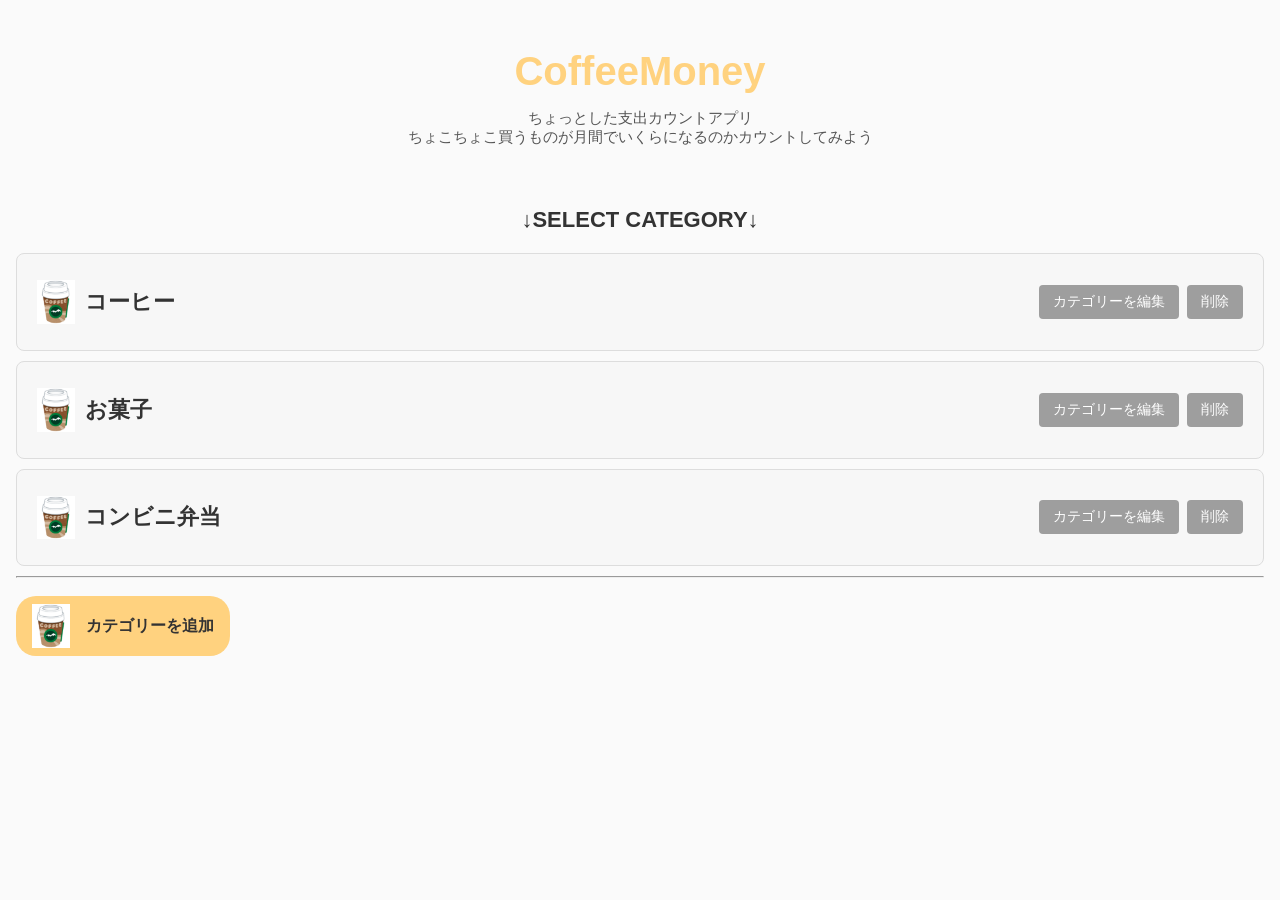
==== index.html @ 40b10e7c "home.htmlをindex.htmlに変更" ====
<!DOCTYPE html>
<html lang="ja">

<head>
	<meta charset="UTF-8">
	<title>CoffeeMoney</title>
	<!-- CSSのパス（ファイル名や階層が合っているか確認してください） -->
	<link rel="stylesheet" href="./css/home.css">
	<meta name="viewport" content="width=device-width, initial-scale=1">
</head>

<body>

	<h2 class="app-header">CoffeeMoney</h2>

	<p class="description">ちょっとした支出カウントアプリ<br>
		ちょこちょこ買うものが月間でいくらになるのかカウントしてみよう</p><br>
	<p class="blink select-title">↓SELECT CATEGORY↓</p>

	<!-- JavaScriptで動的にカテゴリー一覧を挿入するエリア -->
	<div id="category-list"></div>

	<hr>

	<a href="./category-add.html" class="add-category-icon-btn">
		<img src="./icons/coffee_chilled_cup.png" alt="coffee" class="category-icon">
		<span class="add-icon"></span> カテゴリーを追加
	</a>

	<script src="./js/home.js"></script>
</body>

</html>
---- css/home.css ----
@charset "UTF-8";

/* ===== 全体 ===== */
body {
	font-family: "Helvetica", "Arial", sans-serif;
	margin: 0;
	padding: 16px;
	background: #fafafa;
}

/* タイトル */
h2 {
	text-align: center;
	font-size: 40px;
	color: #ffd27f;
	margin-bottom: 10px;
}

/* 説明文 */
.description {
	text-align: center;
	font-size: 15px;
	color: #555;
	margin-bottom: 20px;
}

/* SELECT CATEGORY */
.select-title {
	text-align: center;
	font-size: 22px;
	color: #333;
	font-weight: bold;
	margin-bottom: 20px;
}

/* 点滅 */
.blink {
	animation: blinkAnime 1.5s infinite;
}

@keyframes blinkAnime {
	0% {
		opacity: 1;
	}

	50% {
		opacity: 0;
	}

	100% {
		opacity: 1;
	}
}

/* ===== カテゴリー行（PC） ===== */
.category-row {
	display: flex;
	justify-content: space-between;
	align-items: center;
	background: #f7f7f7;
	padding: 16px 20px;
	margin-bottom: 10px;
	border-radius: 8px;
	border: 1px solid #ddd;
}

.category-row:hover {
	background: #ececec;
	cursor: pointer;
}

/* 行全体を押せるリンク */
.category-link {
	display: flex;
	align-items: center;
	gap: 10px;
	flex-grow: 1;
	padding: 10px 0;
	text-decoration: none;
	color: #333;
}

/* アイコン */
.category-icon {
	width: 38px;
	height: auto;
}

/* カテゴリー名 */
.category-name {
	font-size: 22px;
	font-weight: bold;
	color: #333;
	text-decoration: none;
}

/* ボタン配置 */
.category-actions {
	display: flex;
	gap: 8px;
}

/* ボタン */
.edit-button,
.delete-button {
	padding: 8px 14px;
	border-radius: 4px;
	font-size: 14px;
	transition: transform 0.2s ease, box-shadow 0.2s ease;
}

.edit-button {
	background-color: #9e9e9e;
	color: white;
	text-decoration: none;
}

.delete-button {
	background-color: #9e9e9e;
	color: white;
	border: none;
}

/* ホバー時ふわっと浮く */
.edit-button:hover,
.delete-button:hover {
	transform: translateY(-3px);
	box-shadow: 0 4px 10px rgba(0, 0, 0, 0.2);
}

.add-category-icon-btn {
	display: inline-flex;
	align-items: center;
	gap: 8px;
	margin-top: 10px;
	padding: 8px 16px;
	background: #ffd27f;
	color: #333;
	font-weight: bold;
	border-radius: 20px;
	text-decoration: none;
	transition: 0.2s ease;
}

.add-category-icon-btn:hover {
	transform: translateY(-3px);
	box-shadow: 0 4px 10px rgba(0, 0, 0, 0.2);
}

.add-icon {
	font-size: 20px;
}

/* ===== スマホ最適化（幅600px以下） ===== */
@media (max-width: 600px) {

	/* 全体の余白と文字サイズを少し縮小 */
	body {
		padding: 20px;
		font-size: 16px;
	}

	/* タイトルを少し小さく */
	h2 {
		font-size: 26px;
		margin-bottom: 14px;
	}

	/* 説明文 */
	.description {
		font-size: 15px;
		line-height: 1.6;
		margin-bottom: 20px;
	}

	/* SELECT CATEGORY */
	.select-title {
		font-size: 20px;
		margin-top: 12px;
		margin-bottom: 16px;
	}

	/* カテゴリー行をアプリのカードUIに */
	.category-row {
		display: flex;
		flex-direction: column;
		align-items: flex-start;
		width: 100%;
		padding: 20px;
		border-radius: 16px;
		background: #ffffff;
		box-shadow: 0 4px 12px rgba(0, 0, 0, 0.08);
		gap: 14px;
		margin-bottom: 20px;
	}

	/* カテゴリー名＋アイコン */
	.category-link {
		display: flex;
		align-items: center;
		gap: 14px;
		width: 100%;
		padding: 0;
	}

	.category-icon {
		width: 40px;
		height: auto;
	}

	.category-name {
		font-size: 26px;
		font-weight: bold;
	}

	/* 編集・削除を縦並びに */
	.category-actions {
		display: flex;
		flex-direction: column;
		width: 100%;
		gap: 10px;
		margin-top: 4px;
	}

	/* form も幅100%に */
	.category-actions form {
		width: 100%;
	}

	/* 編集ボタン */
	.edit-button {
		display: block;
		width: 100%;
		padding: 12px 0;
		font-size: 16px;
		border-radius: 10px;
		background: #9e9e9e;
		color: #fff;
		text-align: center;
	}

	/* 削除ボタン */
	.delete-button {
		display: block;
		width: 100%;
		padding: 12px 0;
		font-size: 16px;
		border-radius: 10px;
		background: #d9534f;
		color: #fff;
		text-align: center;
		border: none;
	}
}
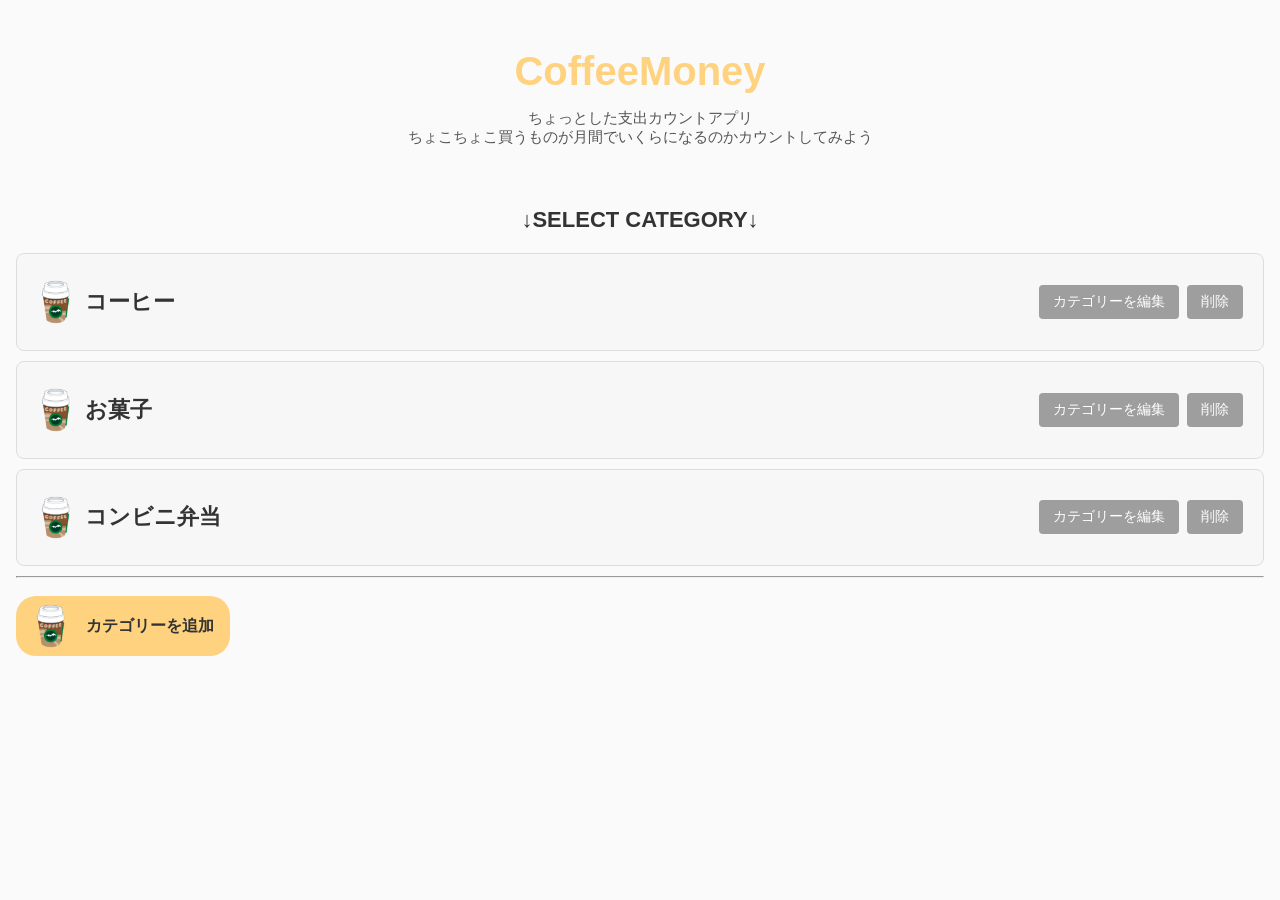
==== commit 08f199ed: "scriptとhtmlを完全に分離。不要なコメントを削除。" ====
--- a/index.html
+++ b/index.html
@@ -4,7 +4,6 @@
 <head>
 	<meta charset="UTF-8">
 	<title>CoffeeMoney</title>
-	<!-- CSSのパス（ファイル名や階層が合っているか確認してください） -->
 	<link rel="stylesheet" href="./css/home.css">
 	<meta name="viewport" content="width=device-width, initial-scale=1">
 </head>
@@ -20,6 +19,22 @@
 	<!-- JavaScriptで動的にカテゴリー一覧を挿入するエリア -->
 	<div id="category-list"></div>
 
+	<template id="category-template">
+		<div class="category-row">
+			<a href="" class="category-link">
+				<img src="" alt="icon" class="category-icon">
+				<span class="category-name"></span>
+			</a>
+			<div class="category-actions">
+				<a href="" class="edit-button">カテゴリーを編集</a>
+				<form onsubmit="event.preventDefault();">
+					<button type="button" class="delete-button">削除</button>
+				</form>
+			</div>
+		</div>
+	</template>
+
+
 	<hr>
 
 	<a href="./category-add.html" class="add-category-icon-btn">
